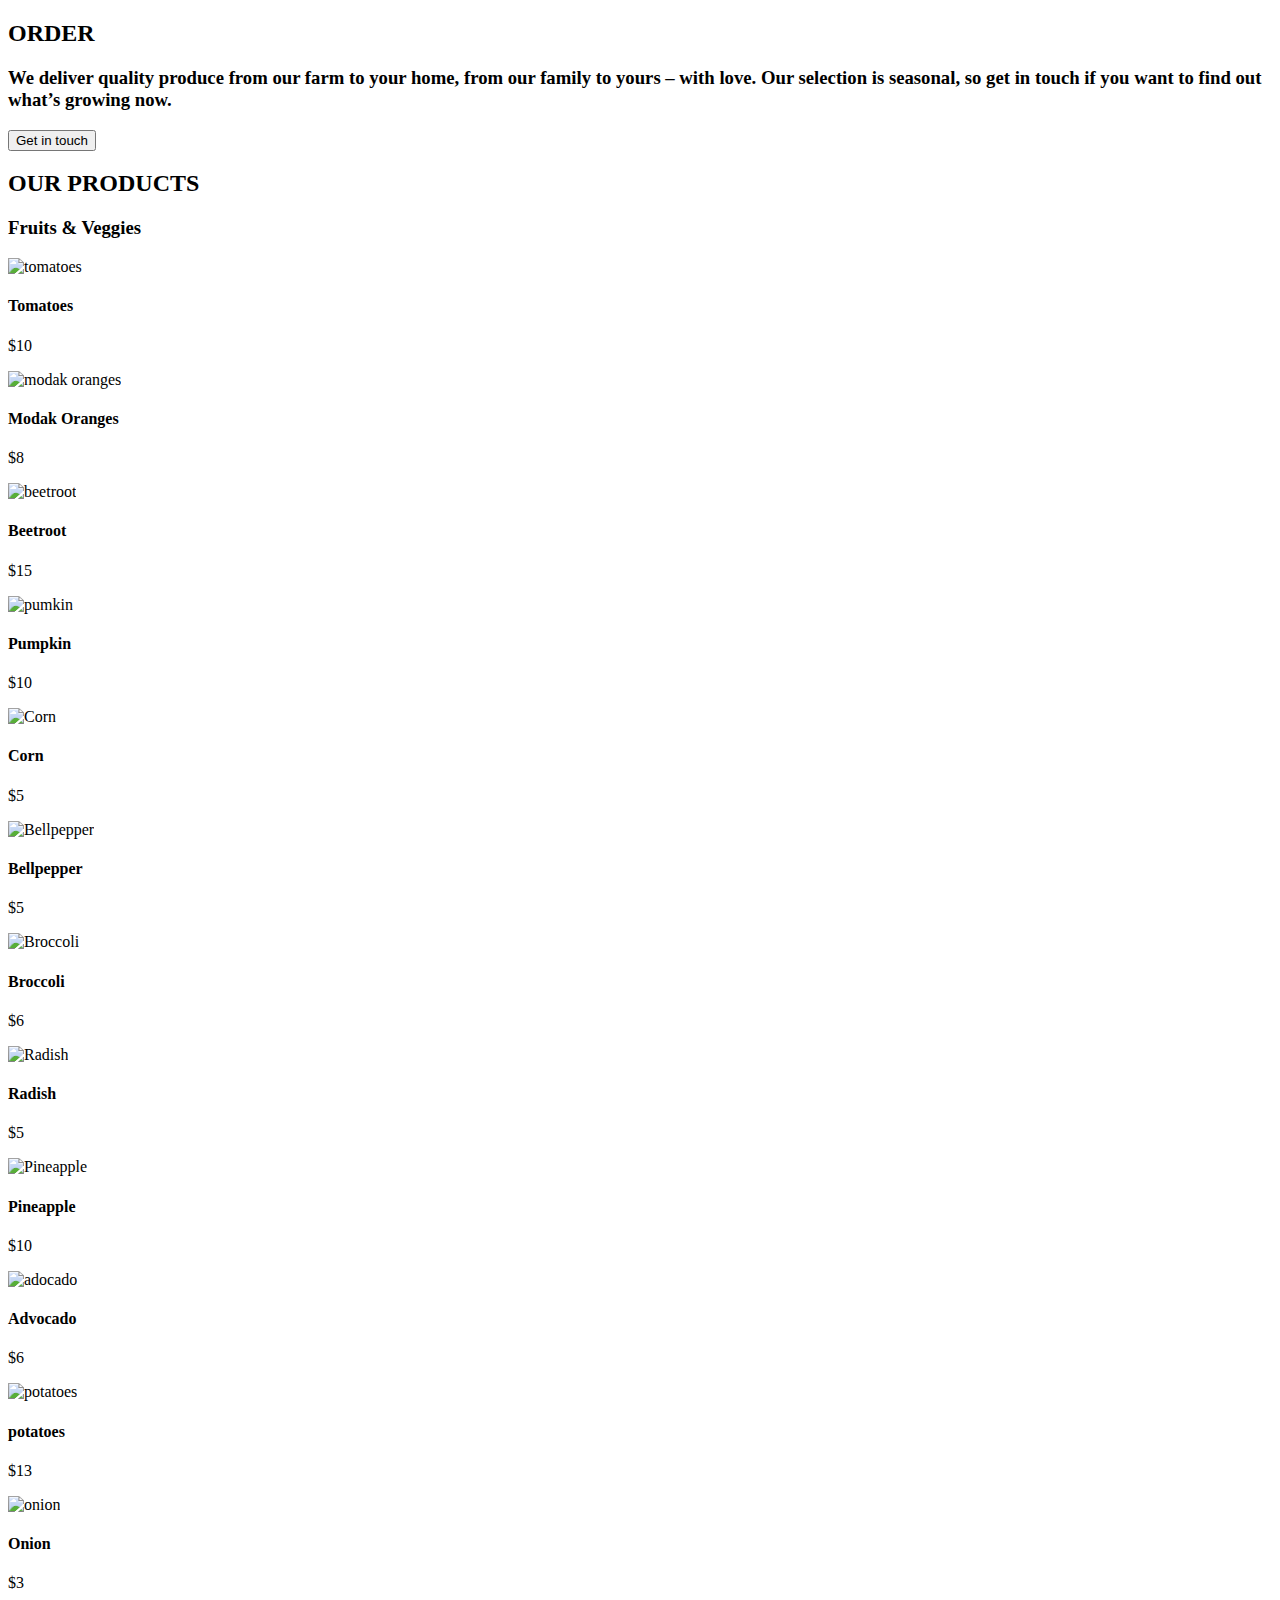
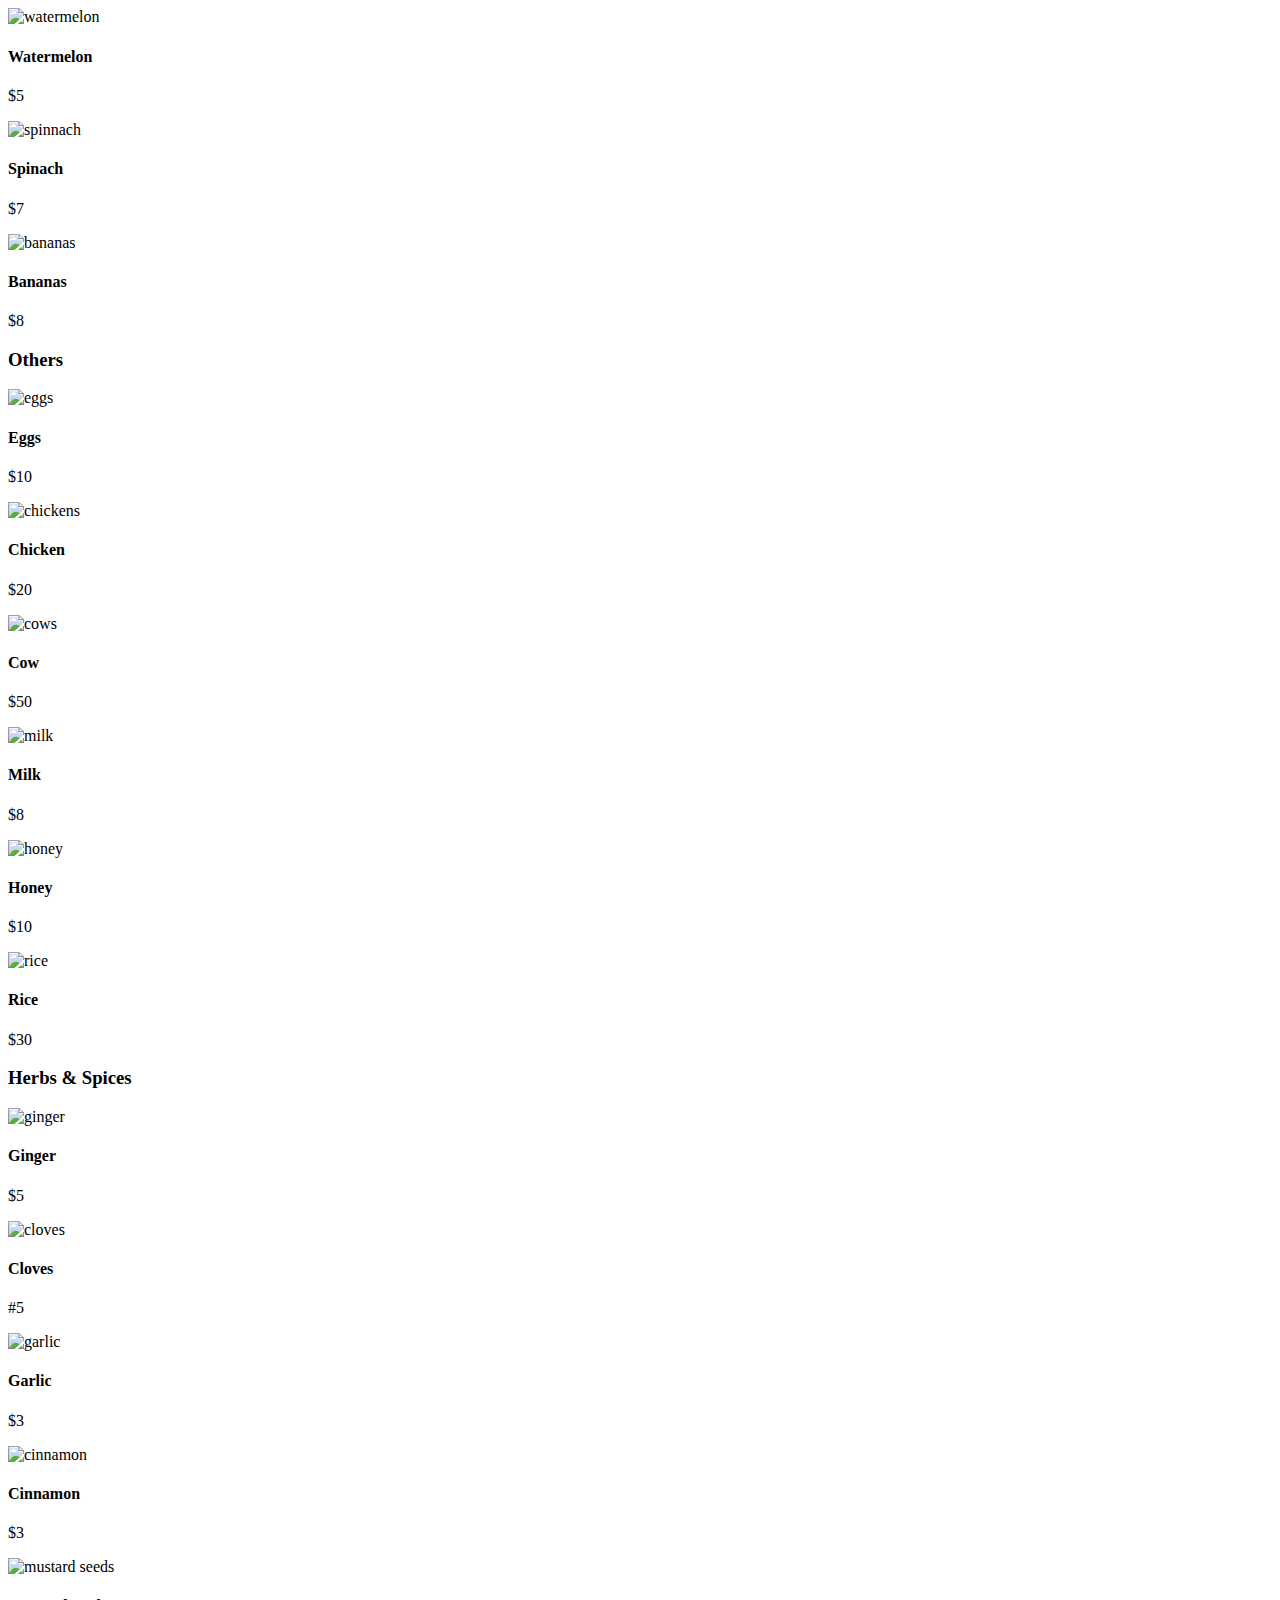
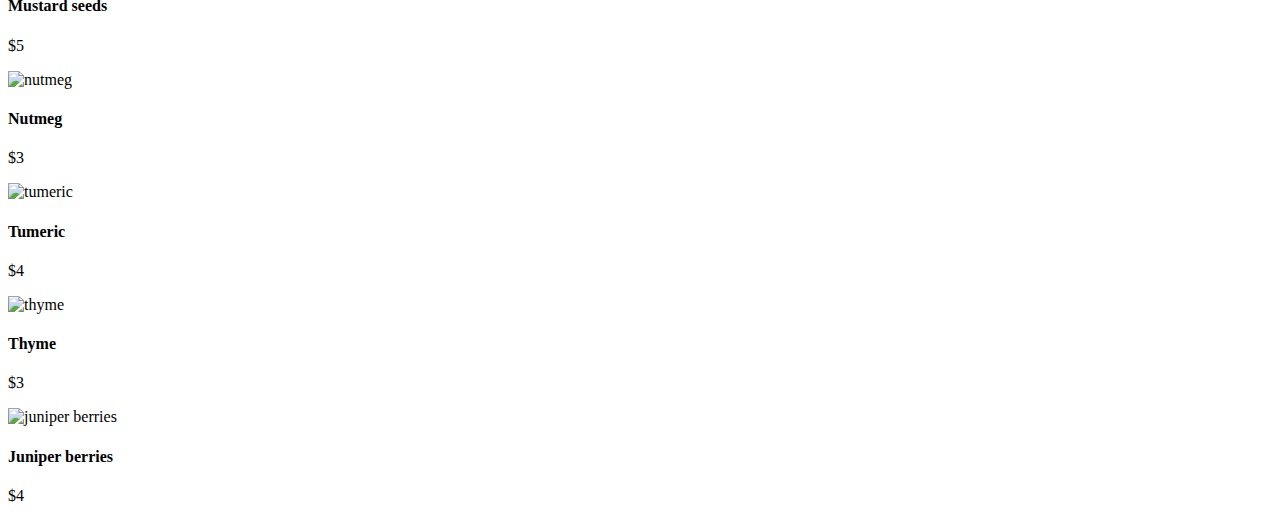
==== products.html @ 056c3e66 "Merge pull request #1 from JD-Ojonugwa/patch-1" ====
<!DOCTYPE html>
<html lang="en">
<head>
  <meta charset="UTF-8">
  <meta name="viewport" content="width=device-width, initial-scale=1.0">
  <title>Products</title>
  <link rel="stylesheet" href="./css/products.css">
  <link rel="preconnect" href="https://fonts.googleapis.com">
  <link rel="preconnect" href="https://fonts.gstatic.com" crossorigin>
  <link href="https://fonts.googleapis.com/css2?family=DM+Sans:opsz,wght@9..40,300;9..40,500;9..40,700&family=Mulish:wght@300;500;700&display=swap" rel="stylesheet">
</head>
<body>
  <!-- HEADER TO FILL -->
  
  <main>
    <section id="section__one">
      <div class="container">
        <h2>ORDER</h2>

        <h3>We deliver quality produce from our farm to your home, from our family to yours – with love. Our selection is seasonal, so get in touch if you want to find out what’s growing now.</h3>

        <button>Get in touch</button>
      </div>
    </section>

    <section id="section__two">
            <h2>OUR PRODUCTS</h2>
            <div class="container">
                <!-- FRUITS & VEGETABLES -->
                <h3>Fruits & Veggies</h3>
                <div class="fruit_veg">
                    <!-- FLEX ONE -->
                    <div class="flex_one">
                        <!-- IMAGE ONE -->
                        <div>
                            <img src="https://assets.zyrosite.com/cdn-cgi/image/format=auto,w=1080,h=1136,fit=crop/granvillelitec9tss/shiro-yamamoto-unsplash-YajN1p24l3FZ111g.jpg" alt="tomatoes">
                            <h4>Tomatoes</h4>
                            <p>$10</p>
                        </div>
                        <!-- IMAGE TWO -->
                        <div>
                            <img src="https://assets.zyrosite.com/cdn-cgi/image/format=auto,w=1080,h=1136,fit=crop/granvillelitec9tss/img-mp01WpX16zcboVpX.jpg" alt="modak oranges">
                            <h4>Modak Oranges</h4>
                            <p>$8</p>
                        </div>
                        <!-- IMAGE THREE -->
                        <div>
                            <img src="https://cdn.zyrosite.com/cdn-cgi/image/format=auto,w=392,h=392,fit=crop,q=100/cdn-ecommerce/store_01G0EWZ2RP43AFQA4QYBK75DVX%2Fassets%2F1649768295817-1633940765.jpeg" alt="beetroot">
                            <h4>Beetroot</h4>
                            <p>$15</p>
                        </div>
                    </div>
                    
                    <!-- FLEX TWO -->
                    <div class="flex_two">
                        <!-- IMAGE FOUR -->
                        <div>
                            <img src="https://cdn.zyrosite.com/cdn-cgi/image/format=auto,w=392,h=392,fit=crop,q=100/cdn-ecommerce/store_01G0EWZ2RP43AFQA4QYBK75DVX%2Fassets%2F1649767844289-1633940781.jpeg" alt="pumkin">
                            <h4>Pumpkin</h4>
                            <p>$10</p>
                        </div>
                        <!-- IMAGE FIVE -->
                        <div>
                            <img src="https://cdn.zyrosite.com/cdn-cgi/image/format=auto,w=392,h=392,fit=crop,q=100/cdn-ecommerce/store_01G0EWZ2RP43AFQA4QYBK75DVX%2Fassets%2F1649768232054-1633940776.jpeg" alt="Corn">
                            <h4>Corn</h4>
                            <p>$5</p>
                        </div>
                        <!-- IMAGE SIX -->
                        <div>
                            <img src="https://cdn.zyrosite.com/cdn-cgi/image/format=auto,w=392,h=392,fit=crop,q=100/cdn-ecommerce/store_01G0EWZ2RP43AFQA4QYBK75DVX%2Fassets%2F1649768313610-1633940764.jpeg" alt="Bellpepper">
                            <h4>Bellpepper</h4>
                            <p>$5</p>
                        </div>
                    </div>

                    <!-- FLEX THREE -->
                    <div class="flex_three">
                        <!-- IMAGE SEVEN -->
                        <div>
                            <img src="https://cdn.zyrosite.com/cdn-cgi/image/format=auto,w=392,h=392,fit=crop,q=100/cdn-ecommerce/store_01G0EWZ2RP43AFQA4QYBK75DVX%2Fassets%2F1649768265508-1633940763.jpeg" alt="Broccoli">
                            <h4>Broccoli</h4>
                            <p>$6</p>
                        </div>
                        <!-- IMAGE EIGHT -->
                        <div>
                            <img src="https://cdn.zyrosite.com/cdn-cgi/image/format=auto,w=392,h=392,fit=crop,q=100/cdn-ecommerce/store_01G0EWZ2RP43AFQA4QYBK75DVX%2Fassets%2F1649768246521-1633940786.jpeg" alt="Radish">
                            <h4>Radish</h4>
                            <p>$5</p>
                        </div>
                        <!-- IMAGE NINE -->
                        <div>
                            <img src="https://media.istockphoto.com/id/1497639521/photo/ripe-pineapple-is-tropical-fruit-isolated-on-white-background.jpg?s=612x612&w=0&k=20&c=CbsnU075NPRPGzOxlrqAEb0gP7o4U5aZ-cV1qjBrGVw=" alt="Pineapple">
                            <h4>Pineapple</h4>
                            <p>$10</p>
                        </div>
                    </div>
                    
                    <!-- FLEX FOUR -->
                    <div class="flex_four">
                        <!--IMAGE TEN-->
                        <div>
                            <img src="https://media.istockphoto.com/id/1449598782/photo/delicious-green-avocado-cut-in-half-on-white.jpg?s=612x612&w=0&k=20&c=tzbVtwSNEoUIfIuuymRBIqFLhqxDN7RD4kEwzpbffOk=" alt="adocado">
                            <h4>Advocado</h4>
                            <p>$6</p>
                        </div>
                        <!--IMAGE ELEVEN-->
                        <div>
                            <img src="https://media.istockphoto.com/id/482073522/photo/potatoes-isolated-on-white-background.jpg?s=612x612&w=0&k=20&c=9H64RZvxdtffH8xjwT8fwinXuWjXOXIM6gN4Fb-eqYA=" alt="potatoes">
                            <h4>potatoes</h4>
                            <p>$13</p>
                        </div>
                        <!--IMAGE TWELVE-->
                        <div>
                            <img src="https://media.istockphoto.com/id/513920379/photo/onion-bulbs.jpg?s=612x612&w=0&k=20&c=EqL8velNKYOIZmWhwZtt_WdWykIcaGBbPPJ4KA_PGOg=" alt="onion">
                            <h4>Onion</h4>
                            <p>$3</p>
                        </div>
                    </div>
                   
                    <!--FLEX FIVE-->
                    <div class="flex_five">
                        <!--IMAGE THIRTEEN-->
                        <div>
                            <img src="https://media.istockphoto.com/id/1000868444/photo/watermelon-on-a-white-background-isolated.jpg?s=612x612&w=0&k=20&c=B_qrnFmM7KDXXEjFBYweoEyQgtSmkN1P79xCxmfabhw=" alt="watermelon">
                            <h4>Watermelon</h4>
                            <p>$5</p>
                        </div>
                        <!--IMAGE FOURTEEN-->
                        <div>
                            <img src="https://media.istockphoto.com/id/537828836/photo/spinach.jpg?s=612x612&w=0&k=20&c=eol1f8xW3wK6OYoP7udaATP6fJmNuHCBi5WYk63fPIQ=" alt="spinnach">
                            <h4>Spinach</h4>
                            <p>$7</p>
                        </div>
                        <!--IMAGE FIFTEEN-->
                        <div>
                            <img src="https://media.istockphoto.com/id/619046500/photo/bananas.jpg?s=612x612&w=0&k=20&c=p5-v1iKwhOhw5cFjfx83qgaZcOBSVpUuicZi4VIGF2Y=" alt="bananas">
                            <h4>Bananas</h4>
                            <p>$8</p>
                        </div>
                    </div>
                
                
                <!-- OTHERS ITEMS -->
                <h3>Others</h3>
                <div class="others">
                    <!--FLEX SIX-->
                    <div class="flex_six">
                        <!--IMAGE SIXTEEN-->
                        <div>
                            <img src="https://media.istockphoto.com/id/451505631/photo/two-eggs-isolated-on-white.jpg?s=612x612&w=0&k=20&c=0_4dr9YjsXEIp8UuvrLFksCpzBwbpgfS1Q7PAXBbcSE=" alt="eggs">
                            <h4>Eggs</h4>
                            <p>$10</p>
                        </div>
                        <!--IMAGE SEVENTEEN-->
                        <div>
                            <img src="https://media.istockphoto.com/id/516116359/photo/chickens-walking-around-in-barn.jpg?s=612x612&w=0&k=20&c=VLUUQBZ3Owduv9MkR5UR5qoheknaPbWKkldUbIlkgmo=" alt="chickens">
                            <h4>Chicken</h4>
                            <p>$20</p>
                        </div>
                        <!--IMAGE EIGHTEEN-->
                        <div>
                            <img src="https://media.istockphoto.com/id/1198993262/photo/two-cows-in-a-pasture-under-a-blue-sky.jpg?s=612x612&w=0&k=20&c=KY2D3f5F16CNpg2UcK798wKwpCZhPuM1DlTG4KizL_c=" alt="cows">
                            <h4>Cow</h4>
                            <p>$50</p>
                        </div>
                    </div>
                   
                    <!--FLEX SEVEN-->
                    <div class="flex_seven">
                        <!--IMAGE NINETEEN-->
                        <div>
                            <img src="https://media.istockphoto.com/id/606000058/photo/milk-carton-packs-isolated-on-white-milk-boxes.jpg?s=612x612&w=0&k=20&c=SKA4RdXztO-H6advxUlQjDxupbPbFmCLGA7ADuiWSjQ=" alt="milk">
                            <h4>Milk</h4>
                            <p>$8</p>
                        </div>
                        <!--IMAGE TWENTY-->
                        <div>
                            <img src="https://media.istockphoto.com/id/520733611/photo/jar-of-honey-with-honeycomb.jpg?s=612x612&w=0&k=20&c=k7s6XnJvM1O3kLfy5XUn1M169j11Zcca9rFgvIBGkUE=" alt="honey">
                            <h4>Honey</h4>
                            <p>$10</p>
                        </div>
                        <!--IMAGE TWENTY ONE-->
                        <div>
                            <img src="https://tse2.mm.bing.net/th?id=OIP.jGfqnY_fxWhz4pM50fGxJAHaHa&pid=Api&P=0&h=220" alt="rice">
                            <h4>Rice</h4>
                            <p>$30</p>
                        </div>
                    </div>
                    

                <!--HERBS & SPICES-->
                <h3>Herbs & Spices</h3>
                <div class="herbs_spices">
                    <!--FLEX EIGHT-->
                    <div class="flex_eight">
                        <!--IMAGE TWENTY TWO-->
                        <div>
                            <img src="https://media.istockphoto.com/id/1313042638/photo/ginger-kencur-turmeric-and-lime-on-a-white-background.jpg?s=612x612&w=0&k=20&c=473hjTuDP0okfnexqXsY5h6wZRwt-dYS-JURt41Kdh8=" alt="ginger">
                            <h4>Ginger</h4>
                            <p>$5</p>
                        </div>
                        <!--IMAGE TWENTY THREE-->
                        <div>
                            <img src="https://media.istockphoto.com/id/1434314745/photo/group-cloves-or-spice-texture-background.jpg?s=612x612&w=0&k=20&c=QW3dyJc1y0yleO6hXq0C4F248C84MNxjosVY8CiSaUI=" alt="cloves">
                            <h4>Cloves</h4>
                            <p>#5</p>
                        </div>
                        <!--IMAGE TWENTY FOUR-->
                        <div>
                            <img src="https://media.istockphoto.com/id/1166964618/photo/macro-shot-cloves-of-garlic-on-a-wooden-background.jpg?s=612x612&w=0&k=20&c=t0N8y8o_tPmW-76VuEqa3QgBUJF0fUUiHBMCCj-Bkoo=" alt="garlic">
                            <h4>Garlic</h4>
                            <p>$3</p>
                        </div>
                    </div>

                    <!--FLEX NINE-->
                    <div class="flex_nine">
                        <!--IMAGE TEWNTY FIVE-->
                        <div>
                            <img src="https://media.istockphoto.com/id/478134685/photo/vintage-stylized-photo-of-cinnamon-sticks-and-powder.jpg?s=612x612&w=0&k=20&c=jJkgwj2xnYTbII_w1ii2HVMAv4HlQKECHOPTkDhMKxw=" alt="cinnamon">
                            <h4>Cinnamon</h4>
                            <p>$3</p>
                        </div>
                        <!--IMAGE TWENTY SIX-->
                        <div>
                            <img src="https://media.istockphoto.com/id/1333833064/photo/organic-brown-and-white-mustard-seeds-healthy-food.jpg?s=612x612&w=0&k=20&c=M6WcU2IiFTAxba5WuahTemzQYvofDqb8-mp4b_G3I6M=" alt="mustard seeds">
                            <h4>Mustard seeds</h4>
                            <p>$5</p>
                        </div>
                        <!--IMAGE TWENTY SEVEN-->
                        <div>
                            <img src="https://media.istockphoto.com/id/1310400099/photo/nutmeg-seeds-heap-of-whole-fragrant-nutmeg-flavoring-aroma-spice.jpg?s=612x612&w=0&k=20&c=sosLVEY2-rwp0nmqd8y9Azqr6bwbvPPUA5NaHPErfqY=" alt="nutmeg">
                            <h4>Nutmeg</h4>
                            <p>$3</p>
                        </div>
                    </div>

                    <!--FLEX TEN-->
                    <div class="flex_ten">
                        <!--IMAGE TWENTY EIGHT-->
                        <div>
                            <img src="https://media.istockphoto.com/id/1152983652/photo/heap-of-turmeric-powder-isolated-on-white-background.jpg?s=612x612&w=0&k=20&c=dx3J0Gw8f1-2A7x7iQiC3bJeKFNTE1fuk6pwVzEgW1c=" alt="tumeric">
                            <h4>Tumeric</h4>
                            <p>$4</p>
                        </div>
                        <!--IMAGE TWENTY NINE-->
                        <div>
                            <img src="https://media.istockphoto.com/id/170105541/photo/fresh-herbs.jpg?s=612x612&w=0&k=20&c=pkvPOrEm_7id1MWBlf5au4hrB3Rp96vTMajJ1EktyxU=" alt="thyme">
                            <h4>Thyme</h4>
                            <p>$3</p>
                        </div>
                        <!--IMAGE THIRTY-->
                        <div>
                            <img src="https://media.istockphoto.com/id/1069675408/photo/dried-juniper-berries-on-a-white-background.jpg?s=612x612&w=0&k=20&c=GKIMIowq6C4Zgw99WwGlorkdtwI2p7cITylUwlaIt20=" alt="juniper berries">
                            <h4>Juniper berries</h4>
                            <p>$4</p>
                        </div>
                    </div>
                </div>
            </div>
                </div>    
            </div>
        </section>
        <section id="section_three">

        </section>
    </main>

    <!--FOOTER TO FILL-->
</body>
</html>
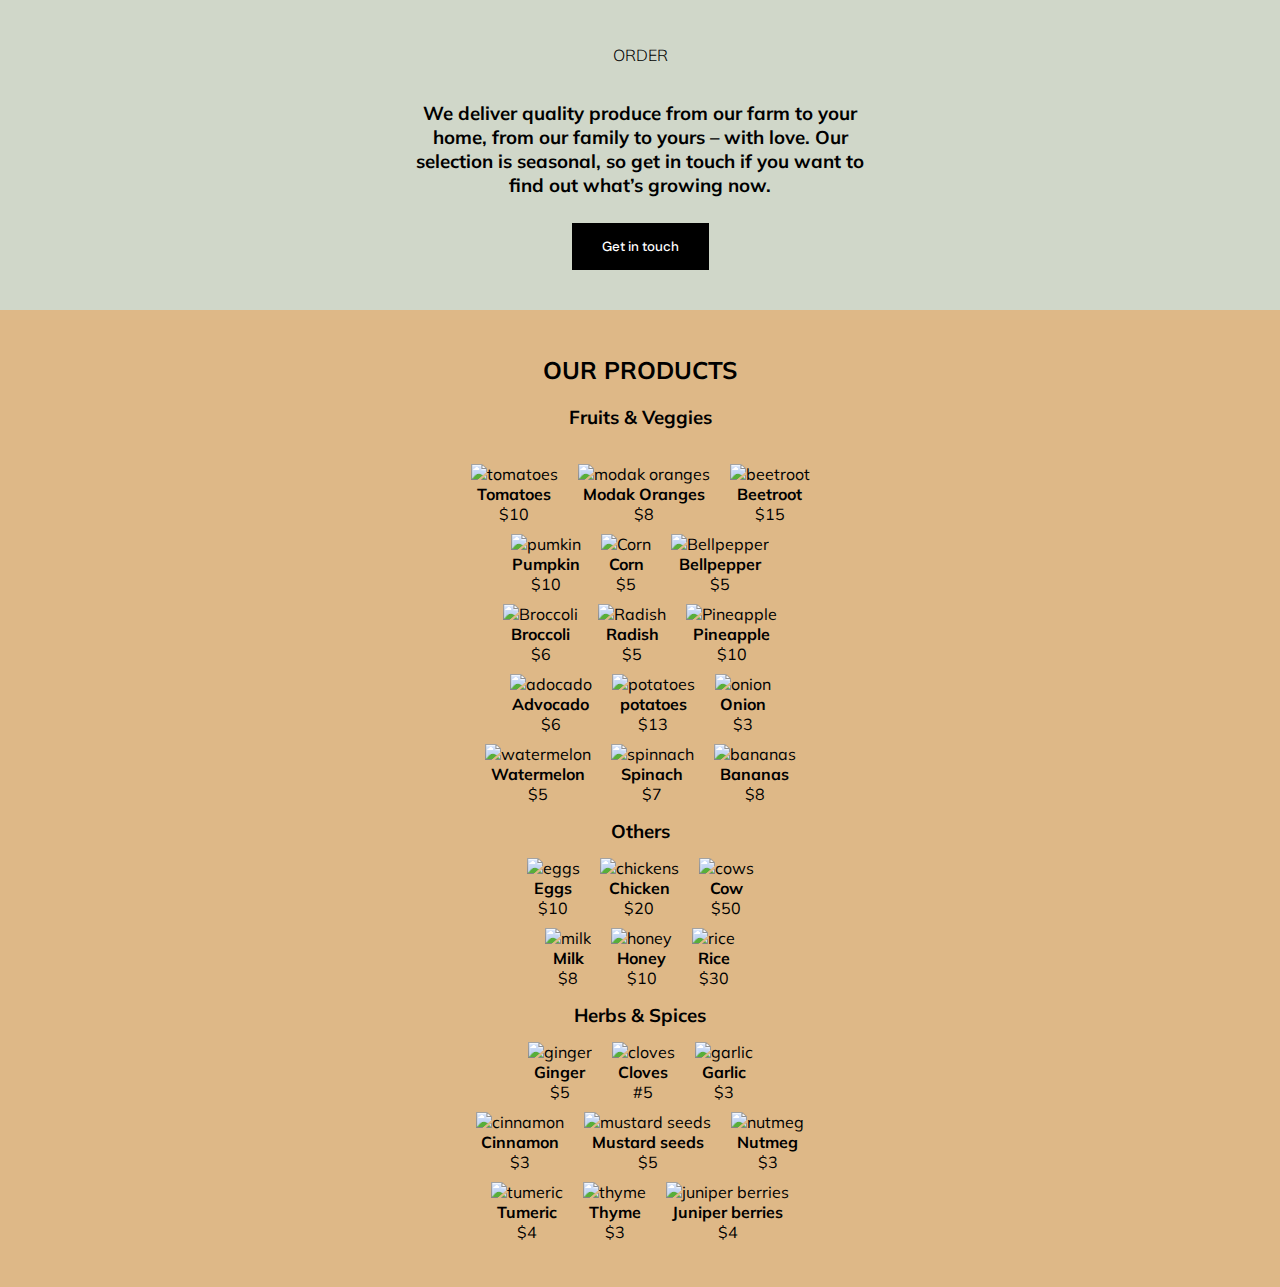
==== commit 7bf2ea72: "Added media query" ====
--- a/products.html
+++ b/products.html
@@ -4,7 +4,7 @@
   <meta charset="UTF-8">
   <meta name="viewport" content="width=device-width, initial-scale=1.0">
   <title>Products</title>
-  <link rel="stylesheet" href="./css/products.css">
+  <link rel="stylesheet" href="css/products.css">
   <link rel="preconnect" href="https://fonts.googleapis.com">
   <link rel="preconnect" href="https://fonts.gstatic.com" crossorigin>
   <link href="https://fonts.googleapis.com/css2?family=DM+Sans:opsz,wght@9..40,300;9..40,500;9..40,700&family=Mulish:wght@300;500;700&display=swap" rel="stylesheet">
--- a/css/products.css
+++ b/css/products.css
@@ -0,0 +1,201 @@
+* {
+  padding: 0;
+  margin: 0;
+  box-sizing: border-box;
+}
+
+body {
+  background-color: #eee;
+  font-family: "Mulish", sans-serif;
+}
+
+/* SECTION ONE */
+#section__one {
+  background-color: rgb(208, 215, 201);
+  text-align: center;
+  padding: 40px;
+
+  display: flex;
+  flex-direction: column;
+  align-items: center;
+  justify-content: center;
+  gap: 1rem;
+}
+
+#section__one .container {
+  max-width: 500px;
+  display: flex;
+  flex-direction: column;
+  align-items: center;
+  justify-content: center;
+  gap: 1rem;
+}
+
+#section__one .container h2 {
+  font-weight: 300;
+  font-size: 16px;
+}
+
+#section__one .container button {
+  padding: 15px 30px;
+  background-color: #000;
+  border: none;
+  cursor: pointer;
+
+  color: white;
+  font-family: "DM Sans", sans-serif;
+  font-weight: 500;
+}
+
+#section__one .container button:hover {
+  opacity: 0.8;
+}
+/* SECTION TWO */
+img {
+  width: 250px;
+  height: 250px;
+}
+
+#section__two {
+  padding: 40px;
+  background-color: burlywood;
+}
+
+#section_two,
+h2 {
+  text-align: center;
+  padding: 5px;
+  margin-bottom: 5px;
+}
+
+#section_two,
+h3 {
+  text-align: center;
+  padding: 5px;
+  margin: 5px;
+}
+
+#section__two .container {
+  display: flex;
+  flex-direction: column;
+  justify-content: center;
+  align-items: center;
+  gap: 20px;
+}
+
+#section__two .container .fruit_veg .flex_one {
+  display: flex;
+  flex-direction: row;
+  justify-content: center;
+  align-items: center;
+  gap: 20px;
+  text-align: center;
+  padding: 5px;
+}
+
+#section__two .container .fruit_veg .flex_two {
+  display: flex;
+  flex-direction: row;
+  justify-content: center;
+  align-items: center;
+  gap: 20px;
+  text-align: center;
+  padding: 5px;
+}
+
+#section__two .container .fruit_veg .flex_three {
+  display: flex;
+  flex-direction: row;
+  justify-content: center;
+  align-items: center;
+  gap: 20px;
+  text-align: center;
+  padding: 5px;
+}
+
+#section__two .container .fruit_veg .flex_four {
+  display: flex;
+  flex-direction: row;
+  justify-content: center;
+  align-items: center;
+  gap: 20px;
+  text-align: center;
+  padding: 5px;
+}
+
+#section__two .container .fruit_veg .flex_five {
+  display: flex;
+  flex-direction: row;
+  justify-content: center;
+  align-items: center;
+  gap: 20px;
+  text-align: center;
+  padding: 5px;
+}
+
+#section__two .container .others .flex_six {
+  display: flex;
+  flex-direction: row;
+  justify-content: center;
+  align-items: center;
+  gap: 20px;
+  text-align: center;
+  padding: 5px;
+}
+
+#section__two .container .others .flex_seven {
+  display: flex;
+  flex-direction: row;
+  justify-content: center;
+  align-items: center;
+  gap: 20px;
+  text-align: center;
+  padding: 5px;
+}
+
+#section__two .container .herbs_spices .flex_eight {
+  display: flex;
+  flex-direction: row;
+  justify-content: center;
+  align-items: center;
+  gap: 20px;
+  text-align: center;
+  padding: 5px;
+}
+
+#section__two .container .herbs_spices .flex_nine {
+  display: flex;
+  flex-direction: row;
+  justify-content: center;
+  align-items: center;
+  gap: 20px;
+  text-align: center;
+  padding: 5px;
+}
+
+#section__two .container .herbs_spices .flex_ten {
+  display: flex;
+  flex-direction: row;
+  justify-content: center;
+  align-items: center;
+  gap: 20px;
+  text-align: center;
+  padding: 5px;
+}
+
+@media (max-width: 800px) {
+  #section__two .container .fruit_veg .flex_one,
+  #section__two .container .fruit_veg .flex_two,
+  #section__two .container .fruit_veg .flex_three,
+  #section__two .container .fruit_veg .flex_four,
+  #section__two .container .fruit_veg .flex_five,
+  #section__two .container .fruit_veg .flex_six,
+  #section__two .container .fruit_veg .flex_seven,
+  #section__two .container .fruit_veg .flex_eight,
+  #section__two .container .fruit_veg .flex_nine,
+  #section__two .container .fruit_veg .flex_ten
+  {
+    display: flex;
+    flex-direction: column;
+  }
+}
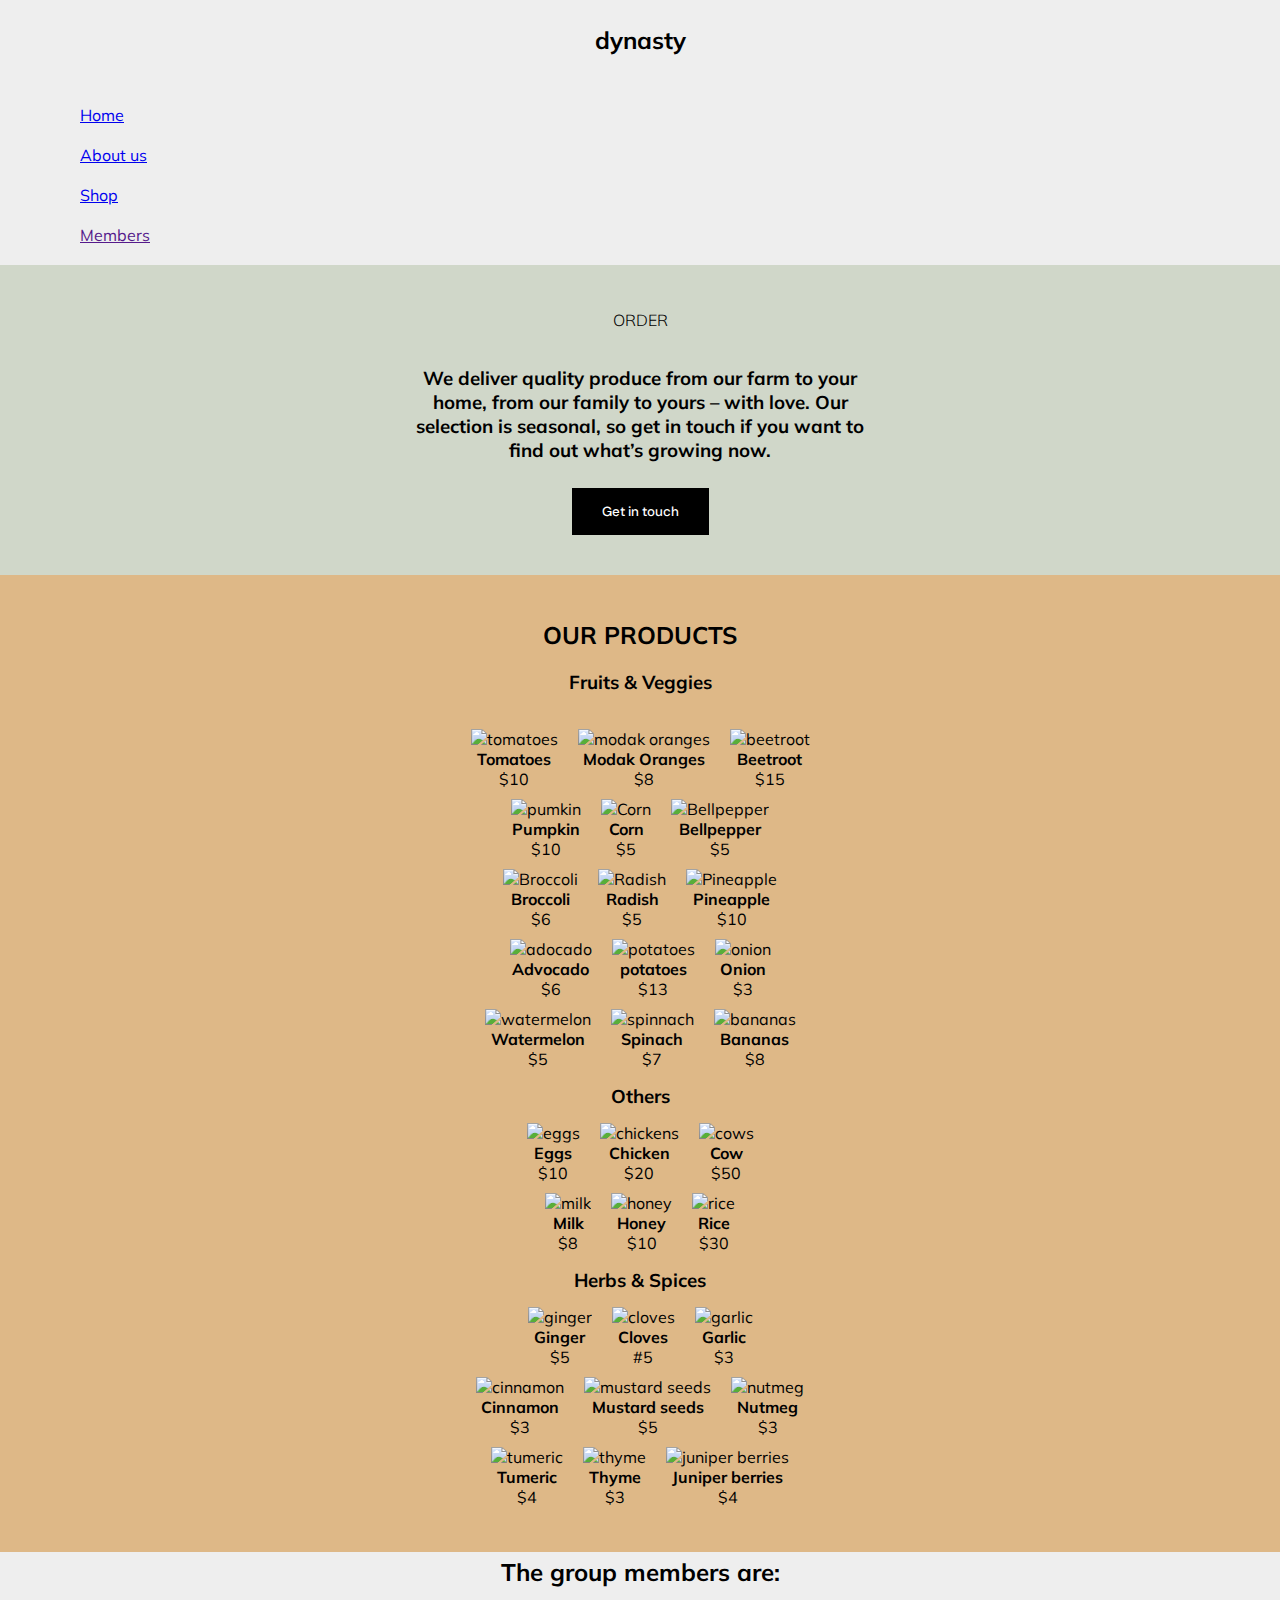
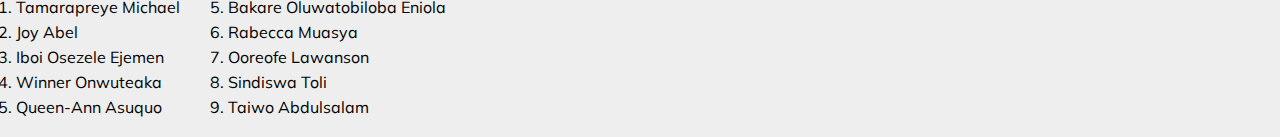
==== commit e4df050d: "Update products.html footer" ====
--- a/products.html
+++ b/products.html
@@ -8,9 +8,43 @@
   <link rel="preconnect" href="https://fonts.googleapis.com">
   <link rel="preconnect" href="https://fonts.gstatic.com" crossorigin>
   <link href="https://fonts.googleapis.com/css2?family=DM+Sans:opsz,wght@9..40,300;9..40,500;9..40,700&family=Mulish:wght@300;500;700&display=swap" rel="stylesheet">
+  <link rel="stylesheet" href="./css/home.css">
 </head>
 <body>
   <!-- HEADER TO FILL -->
+  <nav>
+
+            <h2 id="logo">dynasty</h2>
+
+            <ul>
+
+                <li>
+
+                    <a href="./index.html">Home</a>
+
+                </li>
+
+                <li>
+
+                    <a href="#about">About us</a>
+
+                </li>
+
+                <li>
+
+                    <a href="./products.html">Shop</a>
+
+                </li>
+
+                <li>
+
+                    <a href="">Members</a>
+
+                </li>
+
+            </ul>
+
+  </nav>
   
   <main>
     <section id="section__one">
@@ -267,6 +301,30 @@
     </main>
 
     <!--FOOTER TO FILL-->
+  <footer>
+  <h2>The group members are:</h2>
+      <div class="list-div">
+					<ol style="margin-left: 1rem">
+						<li>Tamarapreye Michael</li>
+						<li>Joy Abel</li>
+						<li>Iboi Osezele Ejemen</li>
+						<li>Winner Onwuteaka</li>
+            <li>Queen-Ann Asuquo</li>
+					</ol>
+					<ol start="5" style="margin-left: 1rem">
+						
+						<li>Bakare Oluwatobiloba Eniola</li>
+						<li>Rabecca Muasya</li>
+						<li>Ooreofe Lawanson</li>
+						<li>Sindiswa Toli</li>
+						<li>Taiwo Abdulsalam</li>
+					</ol>
+				</div>
+    
+
+</footer>
+
+   
 </body>
 </html>
 
--- a/css/home.css
+++ b/css/home.css
@@ -0,0 +1,176 @@
+@import url('https://fonts.googleapis.com/css2?family=Poppins:wght@300;400;500;700&display=swap');
+*{
+
+ margin: 0;
+
+ padding: 0;
+
+ box-sizing: border-box;  
+  font-family: 'Poppins', sans-serif;
+
+}
+
+header{
+
+    height: 100vh;
+
+    background-color: pink;
+
+    background-image: url("https://assets.zyrosite.com/cdn-cgi/image/format=auto,w=1920,fit=crop/granvillelitec9tss/img-mxkJ4pb4rMUe8Nw1.jpg");
+
+    background-size: cover;
+
+    background-position: center;
+
+    background-repeat: no-repeat;
+
+}
+
+nav{
+
+    background-color: white;
+
+    display: flex;
+
+    justify-content: space-between;
+
+    align-items: center;
+
+    padding: 2rem 8rem;
+
+}
+
+#logo{
+
+    text-transform: uppercase;
+
+}
+
+nav ul{
+
+    display: flex;
+
+    gap: 40px;
+
+    list-style: none;
+
+}
+
+nav a{
+
+    color: black;
+
+    text-decoration: none;
+
+}
+
+.hero{
+
+    color: white;
+
+    display: flex;
+
+    justify-content: center;
+
+    align-items: center;
+
+    flex-direction: column;
+
+    height: 90vh;
+
+}
+
+.hero h1{
+
+    font-size: 5rem;
+
+    width: 60%;
+
+    text-align: center;
+
+    margin-bottom: 10px;
+
+}
+
+.hero button{
+
+    color: black;
+
+    background: white;
+
+    border: none;
+
+    padding: 10px 20px;
+
+    font-size: 16px;
+
+}
+
+main{
+
+    background-color: #ffe8ef;
+
+    padding-block: 3rem;
+
+}
+
+.wrapper{
+
+    width: 40%;
+
+    margin-inline: auto;
+
+    text-align: center;
+
+    font-size: 1.2rem;
+
+}
+
+.wrapper p{
+
+    margin-block: 1rem;
+
+}
+
+#para{
+
+    font-size: 1.6rem;
+
+    font-weight: 500;
+
+ 
+
+}
+.list-div {
+	display: flex;
+	gap: 2rem;
+}
+ol {
+	display: flex;
+	flex-direction: column;
+	gap: 5px;
+}
+
+@media screen and (max-width: 800px) {
+  nav ul{
+   flex-direction: column;
+  }
+  nav {
+    padding: 0.5rem;
+  }
+  .hero h1 {
+    font-size: 2rem;
+    width: 80%;
+  }
+  .wrapper {
+    width: 80%;
+  }
+  .wrapper p {
+    font-size: 0.8rem;
+
+}
+}
+
+
+
+
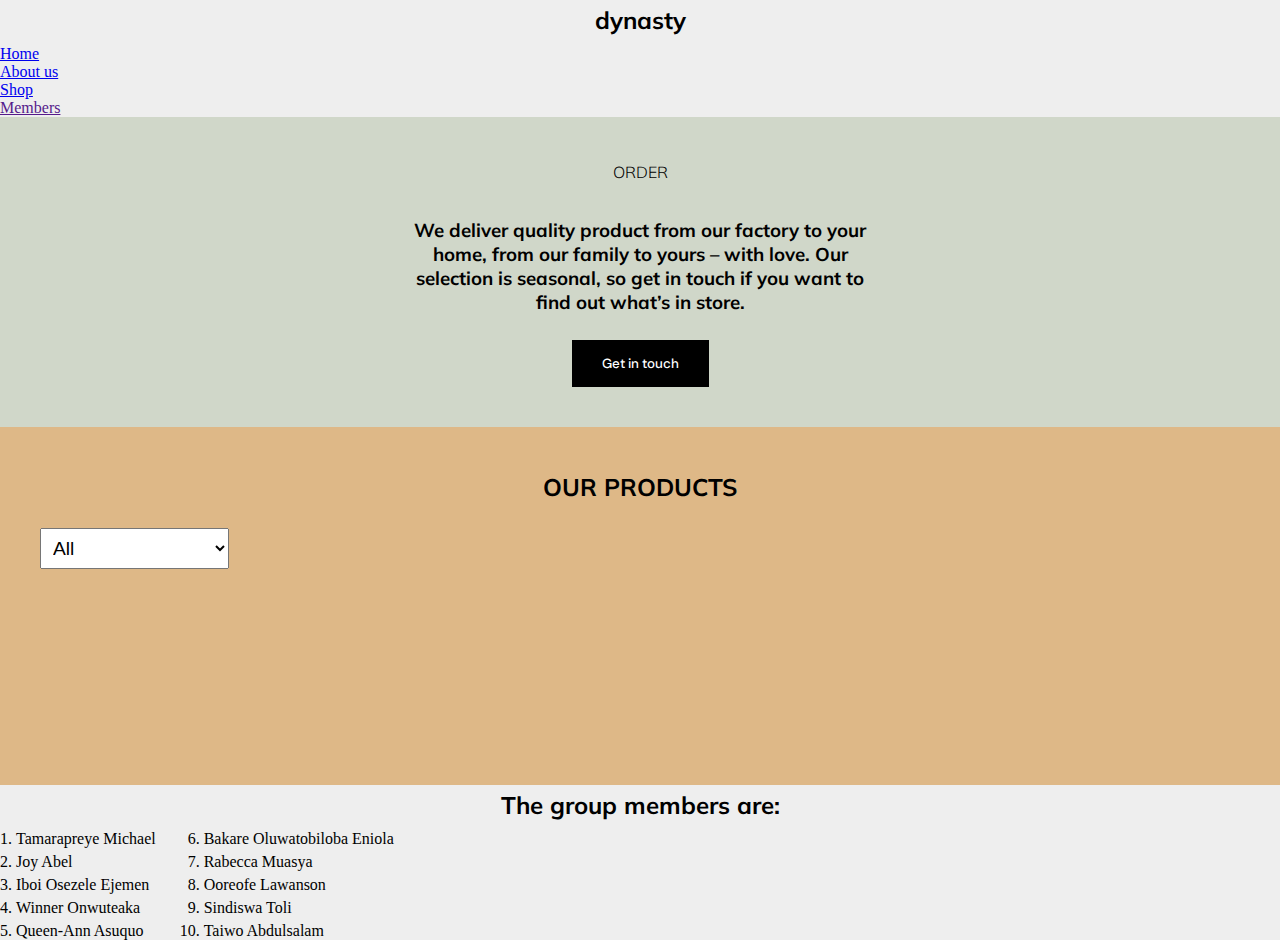
==== commit 138c84b7: "Merge branch 'main' of https://github.com/JD-Ojonugwa/CQD_Ecommerce" ====
--- a/products.html
+++ b/products.html
@@ -1,339 +1,95 @@
 <!DOCTYPE html>
 <html lang="en">
-<head>
-  <meta charset="UTF-8">
-  <meta name="viewport" content="width=device-width, initial-scale=1.0">
-  <title>Products</title>
-  <link rel="stylesheet" href="css/products.css">
-  <link rel="preconnect" href="https://fonts.googleapis.com">
-  <link rel="preconnect" href="https://fonts.gstatic.com" crossorigin>
-  <link href="https://fonts.googleapis.com/css2?family=DM+Sans:opsz,wght@9..40,300;9..40,500;9..40,700&family=Mulish:wght@300;500;700&display=swap" rel="stylesheet">
-  <link rel="stylesheet" href="./css/home.css">
-</head>
-<body>
-  <!-- HEADER TO FILL -->
-  <nav>
+  <head>
+    <meta charset="UTF-8" />
+    <meta name="viewport" content="width=device-width, initial-scale=1.0" />
+    <title>Products</title>
+    <link rel="stylesheet" href="./css/products.css" />
+    <link rel="preconnect" href="https://fonts.googleapis.com" />
+    <link rel="preconnect" href="https://fonts.gstatic.com" crossorigin />
+    <link
+      href="https://fonts.googleapis.com/css2?family=DM+Sans:opsz,wght@9..40,300;9..40,500;9..40,700&family=Mulish:wght@300;500;700&display=swap"
+      rel="stylesheet"
+    />
+    <link rel="stylesheet" href="./css/home.css" />
+  </head>
+  <body>
+    <!-- HEADER TO FILL -->
+    <nav>
+      <h2 id="logo">dynasty</h2>
 
-            <h2 id="logo">dynasty</h2>
+      <ul>
+        <li>
+          <a href="./index.html">Home</a>
+        </li>
 
-            <ul>
+        <li>
+          <a href="#about">About us</a>
+        </li>
 
-                <li>
+        <li>
+          <a href="./products.html">Shop</a>
+        </li>
 
-                    <a href="./index.html">Home</a>
+        <li>
+          <a href="">Members</a>
+        </li>
+      </ul>
+    </nav>
 
-                </li>
+    <main>
+      <section id="section__one">
+        <div class="container">
+          <h2>ORDER</h2>
 
-                <li>
+          <h3>
+            We deliver quality product from our factory to your home, from our
+            family to yours – with love. Our selection is seasonal, so get in
+            touch if you want to find out what’s in store.
+          </h3>
 
-                    <a href="#about">About us</a>
+          <button>Get in touch</button>
+        </div>
+      </section>
 
-                </li>
-
-                <li>
-
-                    <a href="./products.html">Shop</a>
-
-                </li>
-
-                <li>
-
-                    <a href="">Members</a>
-
-                </li>
-
-            </ul>
-
-  </nav>
-  
-  <main>
-    <section id="section__one">
-      <div class="container">
-        <h2>ORDER</h2>
-
-        <h3>We deliver quality produce from our farm to your home, from our family to yours – with love. Our selection is seasonal, so get in touch if you want to find out what’s growing now.</h3>
-
-        <button>Get in touch</button>
-      </div>
-    </section>
-
-    <section id="section__two">
-            <h2>OUR PRODUCTS</h2>
-            <div class="container">
-                <!-- FRUITS & VEGETABLES -->
-                <h3>Fruits & Veggies</h3>
-                <div class="fruit_veg">
-                    <!-- FLEX ONE -->
-                    <div class="flex_one">
-                        <!-- IMAGE ONE -->
-                        <div>
-                            <img src="https://assets.zyrosite.com/cdn-cgi/image/format=auto,w=1080,h=1136,fit=crop/granvillelitec9tss/shiro-yamamoto-unsplash-YajN1p24l3FZ111g.jpg" alt="tomatoes">
-                            <h4>Tomatoes</h4>
-                            <p>$10</p>
-                        </div>
-                        <!-- IMAGE TWO -->
-                        <div>
-                            <img src="https://assets.zyrosite.com/cdn-cgi/image/format=auto,w=1080,h=1136,fit=crop/granvillelitec9tss/img-mp01WpX16zcboVpX.jpg" alt="modak oranges">
-                            <h4>Modak Oranges</h4>
-                            <p>$8</p>
-                        </div>
-                        <!-- IMAGE THREE -->
-                        <div>
-                            <img src="https://cdn.zyrosite.com/cdn-cgi/image/format=auto,w=392,h=392,fit=crop,q=100/cdn-ecommerce/store_01G0EWZ2RP43AFQA4QYBK75DVX%2Fassets%2F1649768295817-1633940765.jpeg" alt="beetroot">
-                            <h4>Beetroot</h4>
-                            <p>$15</p>
-                        </div>
-                    </div>
-                    
-                    <!-- FLEX TWO -->
-                    <div class="flex_two">
-                        <!-- IMAGE FOUR -->
-                        <div>
-                            <img src="https://cdn.zyrosite.com/cdn-cgi/image/format=auto,w=392,h=392,fit=crop,q=100/cdn-ecommerce/store_01G0EWZ2RP43AFQA4QYBK75DVX%2Fassets%2F1649767844289-1633940781.jpeg" alt="pumkin">
-                            <h4>Pumpkin</h4>
-                            <p>$10</p>
-                        </div>
-                        <!-- IMAGE FIVE -->
-                        <div>
-                            <img src="https://cdn.zyrosite.com/cdn-cgi/image/format=auto,w=392,h=392,fit=crop,q=100/cdn-ecommerce/store_01G0EWZ2RP43AFQA4QYBK75DVX%2Fassets%2F1649768232054-1633940776.jpeg" alt="Corn">
-                            <h4>Corn</h4>
-                            <p>$5</p>
-                        </div>
-                        <!-- IMAGE SIX -->
-                        <div>
-                            <img src="https://cdn.zyrosite.com/cdn-cgi/image/format=auto,w=392,h=392,fit=crop,q=100/cdn-ecommerce/store_01G0EWZ2RP43AFQA4QYBK75DVX%2Fassets%2F1649768313610-1633940764.jpeg" alt="Bellpepper">
-                            <h4>Bellpepper</h4>
-                            <p>$5</p>
-                        </div>
-                    </div>
-
-                    <!-- FLEX THREE -->
-                    <div class="flex_three">
-                        <!-- IMAGE SEVEN -->
-                        <div>
-                            <img src="https://cdn.zyrosite.com/cdn-cgi/image/format=auto,w=392,h=392,fit=crop,q=100/cdn-ecommerce/store_01G0EWZ2RP43AFQA4QYBK75DVX%2Fassets%2F1649768265508-1633940763.jpeg" alt="Broccoli">
-                            <h4>Broccoli</h4>
-                            <p>$6</p>
-                        </div>
-                        <!-- IMAGE EIGHT -->
-                        <div>
-                            <img src="https://cdn.zyrosite.com/cdn-cgi/image/format=auto,w=392,h=392,fit=crop,q=100/cdn-ecommerce/store_01G0EWZ2RP43AFQA4QYBK75DVX%2Fassets%2F1649768246521-1633940786.jpeg" alt="Radish">
-                            <h4>Radish</h4>
-                            <p>$5</p>
-                        </div>
-                        <!-- IMAGE NINE -->
-                        <div>
-                            <img src="https://media.istockphoto.com/id/1497639521/photo/ripe-pineapple-is-tropical-fruit-isolated-on-white-background.jpg?s=612x612&w=0&k=20&c=CbsnU075NPRPGzOxlrqAEb0gP7o4U5aZ-cV1qjBrGVw=" alt="Pineapple">
-                            <h4>Pineapple</h4>
-                            <p>$10</p>
-                        </div>
-                    </div>
-                    
-                    <!-- FLEX FOUR -->
-                    <div class="flex_four">
-                        <!--IMAGE TEN-->
-                        <div>
-                            <img src="https://media.istockphoto.com/id/1449598782/photo/delicious-green-avocado-cut-in-half-on-white.jpg?s=612x612&w=0&k=20&c=tzbVtwSNEoUIfIuuymRBIqFLhqxDN7RD4kEwzpbffOk=" alt="adocado">
-                            <h4>Advocado</h4>
-                            <p>$6</p>
-                        </div>
-                        <!--IMAGE ELEVEN-->
-                        <div>
-                            <img src="https://media.istockphoto.com/id/482073522/photo/potatoes-isolated-on-white-background.jpg?s=612x612&w=0&k=20&c=9H64RZvxdtffH8xjwT8fwinXuWjXOXIM6gN4Fb-eqYA=" alt="potatoes">
-                            <h4>potatoes</h4>
-                            <p>$13</p>
-                        </div>
-                        <!--IMAGE TWELVE-->
-                        <div>
-                            <img src="https://media.istockphoto.com/id/513920379/photo/onion-bulbs.jpg?s=612x612&w=0&k=20&c=EqL8velNKYOIZmWhwZtt_WdWykIcaGBbPPJ4KA_PGOg=" alt="onion">
-                            <h4>Onion</h4>
-                            <p>$3</p>
-                        </div>
-                    </div>
-                   
-                    <!--FLEX FIVE-->
-                    <div class="flex_five">
-                        <!--IMAGE THIRTEEN-->
-                        <div>
-                            <img src="https://media.istockphoto.com/id/1000868444/photo/watermelon-on-a-white-background-isolated.jpg?s=612x612&w=0&k=20&c=B_qrnFmM7KDXXEjFBYweoEyQgtSmkN1P79xCxmfabhw=" alt="watermelon">
-                            <h4>Watermelon</h4>
-                            <p>$5</p>
-                        </div>
-                        <!--IMAGE FOURTEEN-->
-                        <div>
-                            <img src="https://media.istockphoto.com/id/537828836/photo/spinach.jpg?s=612x612&w=0&k=20&c=eol1f8xW3wK6OYoP7udaATP6fJmNuHCBi5WYk63fPIQ=" alt="spinnach">
-                            <h4>Spinach</h4>
-                            <p>$7</p>
-                        </div>
-                        <!--IMAGE FIFTEEN-->
-                        <div>
-                            <img src="https://media.istockphoto.com/id/619046500/photo/bananas.jpg?s=612x612&w=0&k=20&c=p5-v1iKwhOhw5cFjfx83qgaZcOBSVpUuicZi4VIGF2Y=" alt="bananas">
-                            <h4>Bananas</h4>
-                            <p>$8</p>
-                        </div>
-                    </div>
-                
-                
-                <!-- OTHERS ITEMS -->
-                <h3>Others</h3>
-                <div class="others">
-                    <!--FLEX SIX-->
-                    <div class="flex_six">
-                        <!--IMAGE SIXTEEN-->
-                        <div>
-                            <img src="https://media.istockphoto.com/id/451505631/photo/two-eggs-isolated-on-white.jpg?s=612x612&w=0&k=20&c=0_4dr9YjsXEIp8UuvrLFksCpzBwbpgfS1Q7PAXBbcSE=" alt="eggs">
-                            <h4>Eggs</h4>
-                            <p>$10</p>
-                        </div>
-                        <!--IMAGE SEVENTEEN-->
-                        <div>
-                            <img src="https://media.istockphoto.com/id/516116359/photo/chickens-walking-around-in-barn.jpg?s=612x612&w=0&k=20&c=VLUUQBZ3Owduv9MkR5UR5qoheknaPbWKkldUbIlkgmo=" alt="chickens">
-                            <h4>Chicken</h4>
-                            <p>$20</p>
-                        </div>
-                        <!--IMAGE EIGHTEEN-->
-                        <div>
-                            <img src="https://media.istockphoto.com/id/1198993262/photo/two-cows-in-a-pasture-under-a-blue-sky.jpg?s=612x612&w=0&k=20&c=KY2D3f5F16CNpg2UcK798wKwpCZhPuM1DlTG4KizL_c=" alt="cows">
-                            <h4>Cow</h4>
-                            <p>$50</p>
-                        </div>
-                    </div>
-                   
-                    <!--FLEX SEVEN-->
-                    <div class="flex_seven">
-                        <!--IMAGE NINETEEN-->
-                        <div>
-                            <img src="https://media.istockphoto.com/id/606000058/photo/milk-carton-packs-isolated-on-white-milk-boxes.jpg?s=612x612&w=0&k=20&c=SKA4RdXztO-H6advxUlQjDxupbPbFmCLGA7ADuiWSjQ=" alt="milk">
-                            <h4>Milk</h4>
-                            <p>$8</p>
-                        </div>
-                        <!--IMAGE TWENTY-->
-                        <div>
-                            <img src="https://media.istockphoto.com/id/520733611/photo/jar-of-honey-with-honeycomb.jpg?s=612x612&w=0&k=20&c=k7s6XnJvM1O3kLfy5XUn1M169j11Zcca9rFgvIBGkUE=" alt="honey">
-                            <h4>Honey</h4>
-                            <p>$10</p>
-                        </div>
-                        <!--IMAGE TWENTY ONE-->
-                        <div>
-                            <img src="https://tse2.mm.bing.net/th?id=OIP.jGfqnY_fxWhz4pM50fGxJAHaHa&pid=Api&P=0&h=220" alt="rice">
-                            <h4>Rice</h4>
-                            <p>$30</p>
-                        </div>
-                    </div>
-                    
-
-                <!--HERBS & SPICES-->
-                <h3>Herbs & Spices</h3>
-                <div class="herbs_spices">
-                    <!--FLEX EIGHT-->
-                    <div class="flex_eight">
-                        <!--IMAGE TWENTY TWO-->
-                        <div>
-                            <img src="https://media.istockphoto.com/id/1313042638/photo/ginger-kencur-turmeric-and-lime-on-a-white-background.jpg?s=612x612&w=0&k=20&c=473hjTuDP0okfnexqXsY5h6wZRwt-dYS-JURt41Kdh8=" alt="ginger">
-                            <h4>Ginger</h4>
-                            <p>$5</p>
-                        </div>
-                        <!--IMAGE TWENTY THREE-->
-                        <div>
-                            <img src="https://media.istockphoto.com/id/1434314745/photo/group-cloves-or-spice-texture-background.jpg?s=612x612&w=0&k=20&c=QW3dyJc1y0yleO6hXq0C4F248C84MNxjosVY8CiSaUI=" alt="cloves">
-                            <h4>Cloves</h4>
-                            <p>#5</p>
-                        </div>
-                        <!--IMAGE TWENTY FOUR-->
-                        <div>
-                            <img src="https://media.istockphoto.com/id/1166964618/photo/macro-shot-cloves-of-garlic-on-a-wooden-background.jpg?s=612x612&w=0&k=20&c=t0N8y8o_tPmW-76VuEqa3QgBUJF0fUUiHBMCCj-Bkoo=" alt="garlic">
-                            <h4>Garlic</h4>
-                            <p>$3</p>
-                        </div>
-                    </div>
-
-                    <!--FLEX NINE-->
-                    <div class="flex_nine">
-                        <!--IMAGE TEWNTY FIVE-->
-                        <div>
-                            <img src="https://media.istockphoto.com/id/478134685/photo/vintage-stylized-photo-of-cinnamon-sticks-and-powder.jpg?s=612x612&w=0&k=20&c=jJkgwj2xnYTbII_w1ii2HVMAv4HlQKECHOPTkDhMKxw=" alt="cinnamon">
-                            <h4>Cinnamon</h4>
-                            <p>$3</p>
-                        </div>
-                        <!--IMAGE TWENTY SIX-->
-                        <div>
-                            <img src="https://media.istockphoto.com/id/1333833064/photo/organic-brown-and-white-mustard-seeds-healthy-food.jpg?s=612x612&w=0&k=20&c=M6WcU2IiFTAxba5WuahTemzQYvofDqb8-mp4b_G3I6M=" alt="mustard seeds">
-                            <h4>Mustard seeds</h4>
-                            <p>$5</p>
-                        </div>
-                        <!--IMAGE TWENTY SEVEN-->
-                        <div>
-                            <img src="https://media.istockphoto.com/id/1310400099/photo/nutmeg-seeds-heap-of-whole-fragrant-nutmeg-flavoring-aroma-spice.jpg?s=612x612&w=0&k=20&c=sosLVEY2-rwp0nmqd8y9Azqr6bwbvPPUA5NaHPErfqY=" alt="nutmeg">
-                            <h4>Nutmeg</h4>
-                            <p>$3</p>
-                        </div>
-                    </div>
-
-                    <!--FLEX TEN-->
-                    <div class="flex_ten">
-                        <!--IMAGE TWENTY EIGHT-->
-                        <div>
-                            <img src="https://media.istockphoto.com/id/1152983652/photo/heap-of-turmeric-powder-isolated-on-white-background.jpg?s=612x612&w=0&k=20&c=dx3J0Gw8f1-2A7x7iQiC3bJeKFNTE1fuk6pwVzEgW1c=" alt="tumeric">
-                            <h4>Tumeric</h4>
-                            <p>$4</p>
-                        </div>
-                        <!--IMAGE TWENTY NINE-->
-                        <div>
-                            <img src="https://media.istockphoto.com/id/170105541/photo/fresh-herbs.jpg?s=612x612&w=0&k=20&c=pkvPOrEm_7id1MWBlf5au4hrB3Rp96vTMajJ1EktyxU=" alt="thyme">
-                            <h4>Thyme</h4>
-                            <p>$3</p>
-                        </div>
-                        <!--IMAGE THIRTY-->
-                        <div>
-                            <img src="https://media.istockphoto.com/id/1069675408/photo/dried-juniper-berries-on-a-white-background.jpg?s=612x612&w=0&k=20&c=GKIMIowq6C4Zgw99WwGlorkdtwI2p7cITylUwlaIt20=" alt="juniper berries">
-                            <h4>Juniper berries</h4>
-                            <p>$4</p>
-                        </div>
-                    </div>
-                </div>
-            </div>
-                </div>    
-            </div>
-        </section>
-        <section id="section_three">
-
-        </section>
+      <section id="section__two">
+        <h2>OUR PRODUCTS</h2>
+        <div>
+          <select name="categories" id="categories">
+            <option value="all" selected>All</option>
+            <option value="electronics">Electronics</option>
+            <option value="jewelery">Jewelery</option>
+            <option value="men's clothing">Men's clothing</option>
+            <option value="women's clothing">Women's clothing</option>
+          </select>
+        </div>
+        <div class="container">
+        
+        </div>
+      </section>
+      <section id="section_three"></section>
     </main>
 
     <!--FOOTER TO FILL-->
-  <footer>
-  <h2>The group members are:</h2>
+    <footer>
+      <h2>The group members are:</h2>
       <div class="list-div">
-					<ol style="margin-left: 1rem">
-						<li>Tamarapreye Michael</li>
-						<li>Joy Abel</li>
-						<li>Iboi Osezele Ejemen</li>
-						<li>Winner Onwuteaka</li>
-            <li>Queen-Ann Asuquo</li>
-					</ol>
-					<ol start="5" style="margin-left: 1rem">
-						
-						<li>Bakare Oluwatobiloba Eniola</li>
-						<li>Rabecca Muasya</li>
-						<li>Ooreofe Lawanson</li>
-						<li>Sindiswa Toli</li>
-						<li>Taiwo Abdulsalam</li>
-					</ol>
-				</div>
-    
-
-</footer>
-
-   
-</body>
+        <ol style="margin-left: 1rem">
+          <li>Tamarapreye Michael</li>
+          <li>Joy Abel</li>
+          <li>Iboi Osezele Ejemen</li>
+          <li>Winner Onwuteaka</li>
+          <li>Queen-Ann Asuquo</li>
+        </ol>
+        <ol start="6" style="margin-left: 1rem">
+          <li>Bakare Oluwatobiloba Eniola</li>
+          <li>Rabecca Muasya</li>
+          <li>Ooreofe Lawanson</li>
+          <li>Sindiswa Toli</li>
+          <li>Taiwo Abdulsalam</li>
+        </ol>
+      </div>
+    </footer>
+    <script src="./js/products.js"></script>
+  </body>
 </html>
-
-
-
-
-         
-
-
-    
-    
- 
--- a/css/products.css
+++ b/css/products.css
@@ -3,10 +3,11 @@
   margin: 0;
   box-sizing: border-box;
 }
-
+h1, h2, h3, h4, h5, h6{
+font-family: 'Mulish', sans-serif;
+}
 body {
   background-color: #eee;
-  font-family: "Mulish", sans-serif;
 }
 
 /* SECTION ONE */
@@ -76,126 +77,52 @@
 }
 
 #section__two .container {
+  --gap: clamp(1rem, 5vmin, 2rem);
+  columns: 400px;
+  gap: var(--gap);  
+  width: 80%;
+  max-width: 100%;
+  margin: 5rem auto;
+}
+
+#section__two .container * {
+  break-inside: avoid;
+  margin-bottom: var(--gap);
+}
+
+@media screen and (max-width: 560px) {
+  #section__two .container {
+    grid-template-columns: repeat(1, 1fr);
+  }
+}
+
+
+.item {
   display: flex;
   flex-direction: column;
-  justify-content: center;
+  justify-content: start;
   align-items: center;
-  gap: 20px;
+
+  padding: 2rem;
+  background-color: white;
+  border-radius: 5px;
 }
 
-#section__two .container .fruit_veg .flex_one {
-  display: flex;
-  flex-direction: row;
-  justify-content: center;
-  align-items: center;
-  gap: 20px;
-  text-align: center;
-  padding: 5px;
+.item img {
+  border-radius: 3px;
 }
 
-#section__two .container .fruit_veg .flex_two {
-  display: flex;
-  flex-direction: row;
-  justify-content: center;
-  align-items: center;
-  gap: 20px;
-  text-align: center;
-  padding: 5px;
+select {
+  padding: 0.5rem  ;
+  font-size: 1.2rem;
+  margin-block: 1rem;
 }
 
-#section__two .container .fruit_veg .flex_three {
-  display: flex;
-  flex-direction: row;
-  justify-content: center;
-  align-items: center;
-  gap: 20px;
-  text-align: center;
-  padding: 5px;
-}
-
-#section__two .container .fruit_veg .flex_four {
-  display: flex;
-  flex-direction: row;
-  justify-content: center;
-  align-items: center;
-  gap: 20px;
-  text-align: center;
-  padding: 5px;
-}
-
-#section__two .container .fruit_veg .flex_five {
-  display: flex;
-  flex-direction: row;
-  justify-content: center;
-  align-items: center;
-  gap: 20px;
-  text-align: center;
-  padding: 5px;
-}
-
-#section__two .container .others .flex_six {
-  display: flex;
-  flex-direction: row;
-  justify-content: center;
-  align-items: center;
-  gap: 20px;
-  text-align: center;
-  padding: 5px;
-}
-
-#section__two .container .others .flex_seven {
-  display: flex;
-  flex-direction: row;
-  justify-content: center;
-  align-items: center;
-  gap: 20px;
-  text-align: center;
-  padding: 5px;
-}
-
-#section__two .container .herbs_spices .flex_eight {
-  display: flex;
-  flex-direction: row;
-  justify-content: center;
-  align-items: center;
-  gap: 20px;
-  text-align: center;
-  padding: 5px;
-}
-
-#section__two .container .herbs_spices .flex_nine {
-  display: flex;
-  flex-direction: row;
-  justify-content: center;
-  align-items: center;
-  gap: 20px;
-  text-align: center;
-  padding: 5px;
-}
-
-#section__two .container .herbs_spices .flex_ten {
-  display: flex;
-  flex-direction: row;
-  justify-content: center;
-  align-items: center;
-  gap: 20px;
-  text-align: center;
-  padding: 5px;
-}
-
-@media (max-width: 800px) {
-  #section__two .container .fruit_veg .flex_one,
-  #section__two .container .fruit_veg .flex_two,
-  #section__two .container .fruit_veg .flex_three,
-  #section__two .container .fruit_veg .flex_four,
-  #section__two .container .fruit_veg .flex_five,
-  #section__two .container .fruit_veg .flex_six,
-  #section__two .container .fruit_veg .flex_seven,
-  #section__two .container .fruit_veg .flex_eight,
-  #section__two .container .fruit_veg .flex_nine,
-  #section__two .container .fruit_veg .flex_ten
-  {
-    display: flex;
-    flex-direction: column;
-  }
-}
+.price {
+  color: white;
+  background-color: black;
+  padding: 1rem;
+  font-size: 1.1rem;
+  font-weight: bold;
+  border-radius: 3px;
+}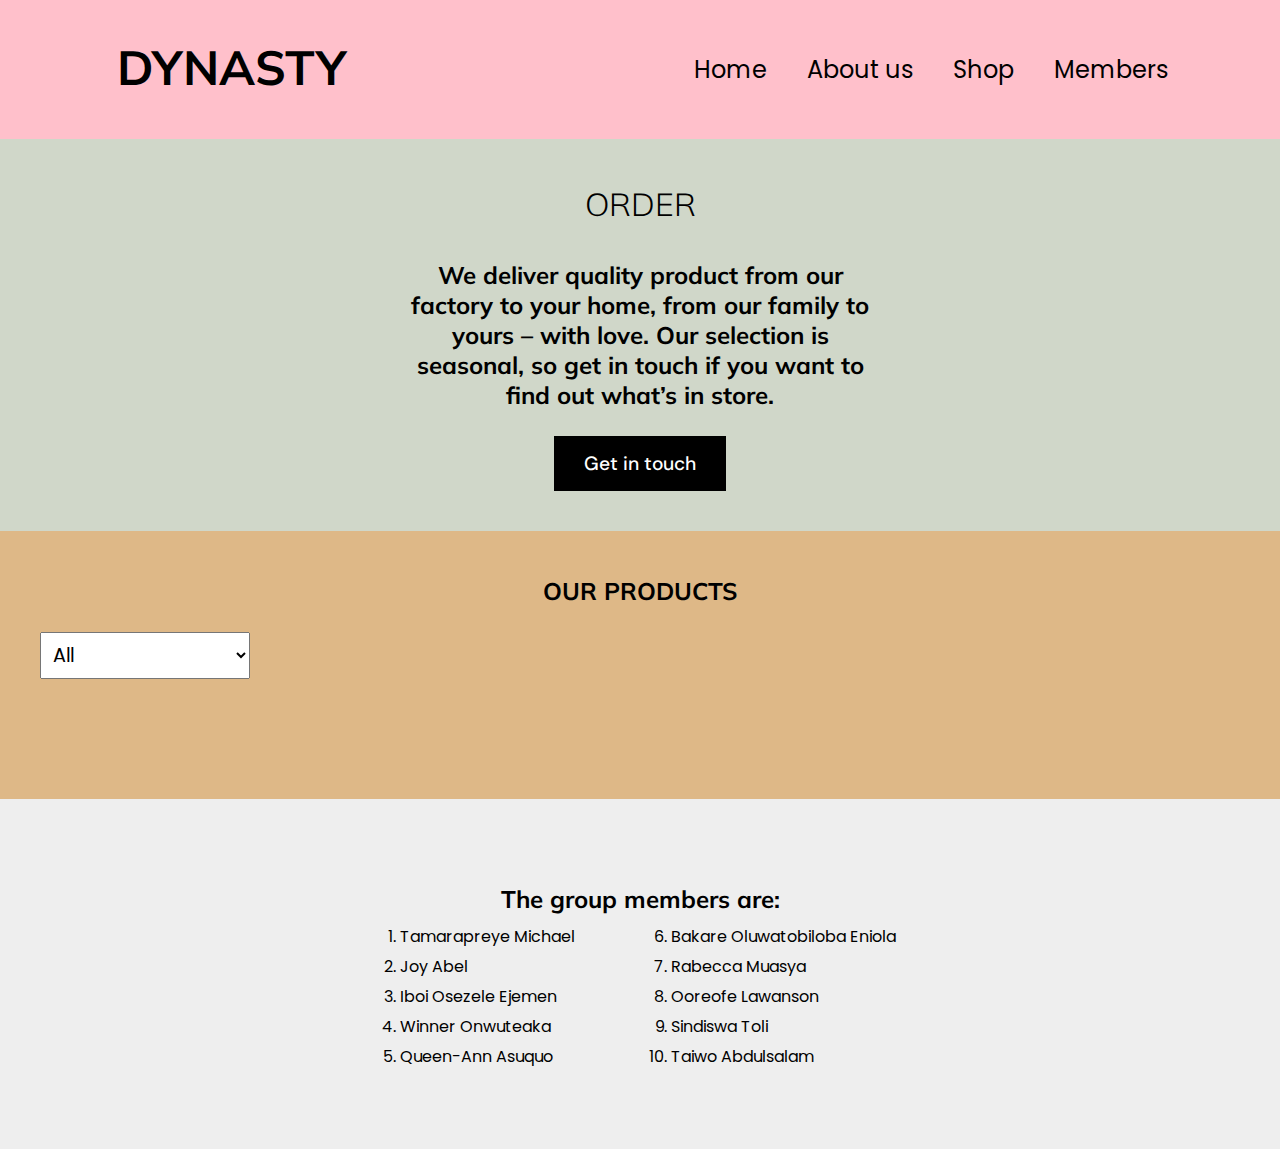
==== commit 8db06cbb: "responsive styles updated" ====
--- a/products.html
+++ b/products.html
@@ -1,95 +1,98 @@
 <!DOCTYPE html>
 <html lang="en">
-  <head>
-    <meta charset="UTF-8" />
-    <meta name="viewport" content="width=device-width, initial-scale=1.0" />
-    <title>Products</title>
-    <link rel="stylesheet" href="./css/products.css" />
-    <link rel="preconnect" href="https://fonts.googleapis.com" />
-    <link rel="preconnect" href="https://fonts.gstatic.com" crossorigin />
-    <link
-      href="https://fonts.googleapis.com/css2?family=DM+Sans:opsz,wght@9..40,300;9..40,500;9..40,700&family=Mulish:wght@300;500;700&display=swap"
-      rel="stylesheet"
-    />
-    <link rel="stylesheet" href="./css/home.css" />
-  </head>
-  <body>
-    <!-- HEADER TO FILL -->
-    <nav>
-      <h2 id="logo">dynasty</h2>
+	<head>
+		<meta charset="UTF-8" />
+		<meta name="viewport" content="width=device-width, initial-scale=1.0" />
+		<title>Products</title>
+		<link rel="stylesheet" href="./css/products.css" />
+		<link rel="preconnect" href="https://fonts.googleapis.com" />
+		<link rel="preconnect" href="https://fonts.gstatic.com" crossorigin />
+		<link
+			href="https://fonts.googleapis.com/css2?family=DM+Sans:opsz,wght@9..40,300;9..40,500;9..40,700&family=Mulish:wght@300;500;700&display=swap"
+			rel="stylesheet"
+		/>
+		<link rel="stylesheet" href="./css/home.css" />
+	</head>
+	<body>
+		<!-- HEADER TO FILL -->
+		<nav>
+			<h2 id="logo">dynasty</h2>
+			<div class="navbar__toggle" id="mobile-menu">
+				<span class="bar"></span> <span class="bar"></span>
+				<span class="bar"></span>
+			</div>
 
-      <ul>
-        <li>
-          <a href="./index.html">Home</a>
-        </li>
+			<ul class="navbar__menu">
+				<li>
+					<a href="./index.html">Home</a>
+				</li>
 
-        <li>
-          <a href="#about">About us</a>
-        </li>
+				<li>
+					<a href="#about">About us</a>
+				</li>
 
-        <li>
-          <a href="./products.html">Shop</a>
-        </li>
+				<li>
+					<a href="./products.html">Shop</a>
+				</li>
 
-        <li>
-          <a href="">Members</a>
-        </li>
-      </ul>
-    </nav>
+				<li>
+					<a href="#members">Members</a>
+				</li>
+			</ul>
+		</nav>
 
-    <main>
-      <section id="section__one">
-        <div class="container">
-          <h2>ORDER</h2>
+		<main>
+			<section id="section__one">
+				<div class="container">
+					<h2>ORDER</h2>
 
-          <h3>
-            We deliver quality product from our factory to your home, from our
-            family to yours – with love. Our selection is seasonal, so get in
-            touch if you want to find out what’s in store.
-          </h3>
+					<h3>
+						We deliver quality product from our factory to your home, from our
+						family to yours – with love. Our selection is seasonal, so get in
+						touch if you want to find out what’s in store.
+					</h3>
 
-          <button>Get in touch</button>
-        </div>
-      </section>
+					<button>Get in touch</button>
+				</div>
+			</section>
 
-      <section id="section__two">
-        <h2>OUR PRODUCTS</h2>
-        <div>
-          <select name="categories" id="categories">
-            <option value="all" selected>All</option>
-            <option value="electronics">Electronics</option>
-            <option value="jewelery">Jewelery</option>
-            <option value="men's clothing">Men's clothing</option>
-            <option value="women's clothing">Women's clothing</option>
-          </select>
-        </div>
-        <div class="container">
-        
-        </div>
-      </section>
-      <section id="section_three"></section>
-    </main>
+			<section id="section__two">
+				<h2>OUR PRODUCTS</h2>
+				<div>
+					<select name="categories" id="categories">
+						<option value="all" selected>All</option>
+						<option value="electronics">Electronics</option>
+						<option value="jewelery">Jewelery</option>
+						<option value="men's clothing">Men's clothing</option>
+						<option value="women's clothing">Women's clothing</option>
+					</select>
+				</div>
+				<div class="container"></div>
+			</section>
+			<section id="section_three"></section>
+		</main>
 
-    <!--FOOTER TO FILL-->
-    <footer>
-      <h2>The group members are:</h2>
-      <div class="list-div">
-        <ol style="margin-left: 1rem">
-          <li>Tamarapreye Michael</li>
-          <li>Joy Abel</li>
-          <li>Iboi Osezele Ejemen</li>
-          <li>Winner Onwuteaka</li>
-          <li>Queen-Ann Asuquo</li>
-        </ol>
-        <ol start="6" style="margin-left: 1rem">
-          <li>Bakare Oluwatobiloba Eniola</li>
-          <li>Rabecca Muasya</li>
-          <li>Ooreofe Lawanson</li>
-          <li>Sindiswa Toli</li>
-          <li>Taiwo Abdulsalam</li>
-        </ol>
-      </div>
-    </footer>
-    <script src="./js/products.js"></script>
-  </body>
+		<!--FOOTER TO FILL-->
+		<footer id="members">
+			<h2>The group members are:</h2>
+			<div class="list-div">
+				<ol style="margin-left: 1rem">
+					<li>Tamarapreye Michael</li>
+					<li>Joy Abel</li>
+					<li>Iboi Osezele Ejemen</li>
+					<li>Winner Onwuteaka</li>
+					<li>Queen-Ann Asuquo</li>
+				</ol>
+				<ol start="6" style="margin-left: 1rem">
+					<li>Bakare Oluwatobiloba Eniola</li>
+					<li>Rabecca Muasya</li>
+					<li>Ooreofe Lawanson</li>
+					<li>Sindiswa Toli</li>
+					<li>Taiwo Abdulsalam</li>
+				</ol>
+			</div>
+		</footer>
+		<script src="./js/products.js"></script>
+		<script src="./js/mobile.js"></script>
+	</body>
 </html>
--- a/css/products.css
+++ b/css/products.css
@@ -1,128 +1,202 @@
 * {
-  padding: 0;
-  margin: 0;
-  box-sizing: border-box;
-}
-h1, h2, h3, h4, h5, h6{
-font-family: 'Mulish', sans-serif;
+	padding: 0;
+	margin: 0;
+	box-sizing: border-box;
+}
+h1,
+h2,
+h3,
+h4,
+h5,
+h6 {
+	font-family: "Mulish", sans-serif;
 }
 body {
-  background-color: #eee;
+	background-color: #eee;
 }
 
 /* SECTION ONE */
 #section__one {
-  background-color: rgb(208, 215, 201);
-  text-align: center;
-  padding: 40px;
-
-  display: flex;
-  flex-direction: column;
-  align-items: center;
-  justify-content: center;
-  gap: 1rem;
+	background-color: rgb(208, 215, 201);
+	text-align: center;
+	padding: 40px;
+
+	display: flex;
+	flex-direction: column;
+	align-items: center;
+	justify-content: center;
+	gap: 1rem;
 }
 
 #section__one .container {
-  max-width: 500px;
-  display: flex;
-  flex-direction: column;
-  align-items: center;
-  justify-content: center;
-  gap: 1rem;
+	max-width: 500px;
+	display: flex;
+	flex-direction: column;
+	align-items: center;
+	justify-content: center;
+	gap: 1rem;
 }
 
 #section__one .container h2 {
-  font-weight: 300;
-  font-size: 16px;
+	font-weight: 300;
+	font-size: 2rem;
+}
+
+#section__one .container h3 {
+	font-size: 1.5rem;
 }
 
 #section__one .container button {
-  padding: 15px 30px;
-  background-color: #000;
-  border: none;
-  cursor: pointer;
-
-  color: white;
-  font-family: "DM Sans", sans-serif;
-  font-weight: 500;
+	padding: 15px 30px;
+	background-color: #000;
+	border: none;
+	cursor: pointer;
+	color: white;
+	font-size: 1.2rem;
+	font-family: "DM Sans", sans-serif;
+	font-weight: 500;
+	transform: scale(1);
+	transition: transform 0.4s;
 }
 
 #section__one .container button:hover {
-  opacity: 0.8;
+	opacity: 0.8;
+	transform: scale(1.1);
 }
 /* SECTION TWO */
 img {
-  width: 250px;
-  height: 250px;
+	width: 250px;
+	height: 250px;
 }
 
 #section__two {
-  padding: 40px;
-  background-color: burlywood;
+	padding: 40px;
+	background-color: burlywood;
 }
 
 #section_two,
 h2 {
-  text-align: center;
-  padding: 5px;
-  margin-bottom: 5px;
+	text-align: center;
+	padding: 5px;
+	font-size: 1.5rem;
+	margin-bottom: 5px;
 }
 
 #section_two,
 h3 {
-  text-align: center;
-  padding: 5px;
-  margin: 5px;
+	text-align: center;
+	padding: 5px;
+	margin: 5px;
+}
+
+#section__two select {
+	font-size: 1.2rem;
 }
 
 #section__two .container {
-  --gap: clamp(1rem, 5vmin, 2rem);
-  columns: 400px;
-  gap: var(--gap);  
-  width: 80%;
-  max-width: 100%;
-  margin: 5rem auto;
+	--gap: clamp(1rem, 5vmin, 2rem);
+	display: grid;
+	grid-template-columns: repeat(auto-fill, minmax(300px, 1fr));
+	gap: var(--gap);
+	width: 80%;
+	max-width: 100%;
+	margin: 2rem auto;
+}
+
+#section__two .container .price {
+	margin-top: auto;
+	cursor: pointer;
+	transform: scale(1);
+	transition: transform 0.4s;
+}
+
+#section__two .container .price:hover {
+	transform: scale(1.1);
+}
+
+#section__two .description {
+	font-size: 1.1rem;
+	max-height: 100px; /* Set a maximum height for the paragraph */
+	overflow: hidden;
+}
+
+#section__two .container .readMoreBtn {
+	cursor: pointer;
+	color: lightslategray;
+	font-size: 1.1rem;
 }
 
 #section__two .container * {
-  break-inside: avoid;
-  margin-bottom: var(--gap);
+	break-inside: avoid;
+	margin-bottom: 15px;
+}
+
+.item {
+	display: flex;
+	flex-direction: column;
+	justify-content: start;
+	align-items: center;
+	position: relative;
+
+	/* background: linear-gradient(rgb(72, 0, 72, 0.8), rgb(192, 72, 72, 0.8)), */
+	background-color: #f5efe4;
+	border-radius: 5px;
+}
+
+.item img {
+	border-radius: 3px;
+	width: 100%;
+}
+
+select {
+	padding: 0.5rem;
+	font-size: 1.2rem;
+	margin-block: 1rem;
+}
+
+.price {
+	color: white;
+	background-color: black;
+	padding: 1rem;
+	font-size: 1.1rem;
+	font-weight: bold;
+	border-radius: 3px;
+}
+.image-container {
+	background-color: white;
+	width: 100%;
+	display: flex;
+	place-content: center;
+	border-radius: 5px;
+	padding-top: 2rem;
+}
+.image {
+	width: 50%;
+	aspect-ratio: 1;
+}
+
+.text-div {
+	padding: 2rem;
+	padding-bottom: 0;
+	display: flex;
+	flex-direction: column;
+	align-items: center;
+	justify-content: space-between;
+	height: 100%;
 }
 
 @media screen and (max-width: 560px) {
-  #section__two .container {
-    grid-template-columns: repeat(1, 1fr);
-  }
-}
-
-
-.item {
-  display: flex;
-  flex-direction: column;
-  justify-content: start;
-  align-items: center;
-
-  padding: 2rem;
-  background-color: white;
-  border-radius: 5px;
-}
-
-.item img {
-  border-radius: 3px;
-}
-
-select {
-  padding: 0.5rem  ;
-  font-size: 1.2rem;
-  margin-block: 1rem;
-}
-
-.price {
-  color: white;
-  background-color: black;
-  padding: 1rem;
-  font-size: 1.1rem;
-  font-weight: bold;
-  border-radius: 3px;
-}+	#section__two {
+		padding: 1rem;
+	}
+	#section__two h2 {
+		font-size: 0.9rem;
+	}
+	#section__two .description {
+		font-size: 0.8rem;
+	}
+
+	.price {
+		font-size: 0.8rem;
+	}
+}
--- a/css/home.css
+++ b/css/home.css
@@ -1,176 +1,234 @@
-@import url('https://fonts.googleapis.com/css2?family=Poppins:wght@300;400;500;700&display=swap');
-*{
-
- margin: 0;
-
- padding: 0;
-
- box-sizing: border-box;  
-  font-family: 'Poppins', sans-serif;
-
-}
-
-header{
-
-    height: 100vh;
-
-    background-color: pink;
-
-    background-image: url("https://assets.zyrosite.com/cdn-cgi/image/format=auto,w=1920,fit=crop/granvillelitec9tss/img-mxkJ4pb4rMUe8Nw1.jpg");
-
-    background-size: cover;
-
-    background-position: center;
-
-    background-repeat: no-repeat;
-
-}
-
-nav{
-
-    background-color: white;
-
-    display: flex;
-
-    justify-content: space-between;
-
-    align-items: center;
-
-    padding: 2rem 8rem;
-
-}
-
-#logo{
-
-    text-transform: uppercase;
-
-}
-
-nav ul{
-
-    display: flex;
-
-    gap: 40px;
-
-    list-style: none;
-
-}
-
-nav a{
-
-    color: black;
-
-    text-decoration: none;
-
-}
-
-.hero{
-
-    color: white;
-
-    display: flex;
-
-    justify-content: center;
-
-    align-items: center;
-
-    flex-direction: column;
-
-    height: 90vh;
-
-}
-
-.hero h1{
-
-    font-size: 5rem;
-
-    width: 60%;
-
-    text-align: center;
-
-    margin-bottom: 10px;
-
-}
-
-.hero button{
-
-    color: black;
-
-    background: white;
-
-    border: none;
-
-    padding: 10px 20px;
-
-    font-size: 16px;
-
-}
-
-main{
-
-    background-color: #ffe8ef;
-
-    padding-block: 3rem;
-
-}
-
-.wrapper{
-
-    width: 40%;
-
-    margin-inline: auto;
-
-    text-align: center;
-
-    font-size: 1.2rem;
-
-}
-
-.wrapper p{
-
-    margin-block: 1rem;
-
-}
-
-#para{
-
-    font-size: 1.6rem;
-
-    font-weight: 500;
-
- 
-
-}
+@import url("https://fonts.googleapis.com/css2?family=Poppins:wght@300;400;500;700&display=swap");
+* {
+	margin: 0;
+	padding: 0;
+	box-sizing: border-box;
+	font-family: "Poppins", sans-serif;
+}
+
+header {
+	height: 100vh;
+
+	background-image: url("https://t4.ftcdn.net/jpg/03/84/87/09/240_F_384870963_IRFvWDDfF2Xic9Q9L4wpNEQsj5GsTmic.jpg");
+	background-size: cover;
+
+	background-position: center;
+
+	background-repeat: no-repeat;
+}
+
+nav {
+	background-color: pink;
+	display: flex;
+	justify-content: space-between;
+	align-items: center;
+	padding: 2rem 7rem;
+	position: relative;
+}
+
+#logo {
+	font-size: 3rem;
+
+	text-transform: uppercase;
+}
+.navbar__toggle .bar {
+	width: 25px;
+	height: 3px;
+	margin: 5px auto;
+	transition: all 0.3s ease-in-out;
+	background: #fff;
+}
+#mobile-menu {
+	display: none;
+	position: absolute;
+	top: 20%;
+	right: 5%;
+	transform: translate(5%, 20%);
+}
+
+.navbar__toggle .bar {
+	display: block;
+	cursor: pointer;
+}
+
+#mobile-menu.is-active .bar:nth-child(2) {
+	opacity: 0;
+}
+
+#mobile-menu.is-active .bar:nth-child(1) {
+	transform: translateY(8px) rotate(45deg);
+}
+
+#mobile-menu.is-active .bar:nth-child(3) {
+	transform: translateY(-8px) rotate(-45deg);
+}
+
+nav ul {
+	display: flex;
+	gap: 40px;
+	list-style: none;
+}
+nav ul.active {
+	background: white;
+	top: 100%;
+
+	opacity: 1;
+	transition: all 0.5s ease;
+	z-index: 99;
+	height: 60vh;
+	font-size: 1.6rem;
+}
+
+nav ul li {
+	font-size: 1.5rem;
+}
+
+nav a {
+	color: black;
+
+	text-decoration: none;
+}
+
+.hero {
+	color: bisque;
+
+	display: flex;
+
+	justify-content: center;
+
+	align-items: center;
+
+	flex-direction: column;
+
+	height: 90vh;
+}
+
+.hero h1 {
+	font-size: 5rem;
+	width: 60%;
+	text-align: center;
+	margin-bottom: 10px;
+}
+
+.hero button {
+	color: black;
+
+	background: pink;
+
+	border: none;
+
+	border-radius: 5px;
+
+	padding: 10px 20px;
+
+	font-size: 32px;
+
+	cursor: pointer;
+
+	transform: scale(1);
+	transition: transform 0.4s;
+}
+
+.hero button:hover {
+	transform: scale(1.1);
+}
+
+main {
+	background-color: #ffe8ef;
+}
+
+.wrapper {
+	width: 40%;
+	margin-inline: auto;
+	text-align: center;
+	font-size: 1.2rem;
+	padding: 2rem 0;
+}
+
+.wrapper h6 {
+	font-size: 4rem;
+}
+
+.wrapper p {
+	margin-block: 1rem;
+}
+
+.para {
+	font-size: 1.6rem;
+	font-weight: 500;
+}
+
 .list-div {
 	display: flex;
-	gap: 2rem;
+	justify-content: center;
+	gap: 5rem;
 }
 ol {
 	display: flex;
 	flex-direction: column;
 	gap: 5px;
 }
-
-@media screen and (max-width: 800px) {
-  nav ul{
-   flex-direction: column;
-  }
-  nav {
-    padding: 0.5rem;
-  }
-  .hero h1 {
-    font-size: 2rem;
-    width: 80%;
-  }
-  .wrapper {
-    width: 80%;
-  }
-  .wrapper p {
-    font-size: 0.8rem;
-
-}
-}
-
-
-
-
+footer {
+	padding: 5rem;
+}
+
+@media screen and (max-width: 800px) {
+	nav {
+		padding: 0.5rem;
+		flex-direction: column;
+	}
+
+	.hero h1 {
+		font-size: 2rem;
+		width: 80%;
+	}
+	.wrapper {
+		width: 80%;
+	}
+	.wrapper p {
+		font-size: 0.8rem;
+	}
+}
+
+@media screen and (max-width: 500px) {
+	#logo {
+		font-size: 2rem;
+	}
+	nav {
+		padding: 0.5rem;
+		flex-direction: row;
+		align-items: center;
+	}
+	#mobile-menu {
+		display: block;
+	}
+	nav ul {
+		flex-direction: column;
+		justify-content: center;
+		align-items: center;
+		position: absolute;
+		top: -1000px;
+		left: 0;
+		right: 0;
+		opacity: 1;
+		transition: all 0.5s ease;
+		z-index: -1;
+	}
+
+	.wrapper h6 {
+		font-size: 3rem;
+	}
+	.list-div {
+		flex-direction: column;
+		gap: 0;
+	}
+	li {
+		font-size: 0.8rem;
+	}
+}
+
+/* @media screen and (max-width: 500px) {
+	.list-div {
+		flex-direction: column;
+	}
+} */
